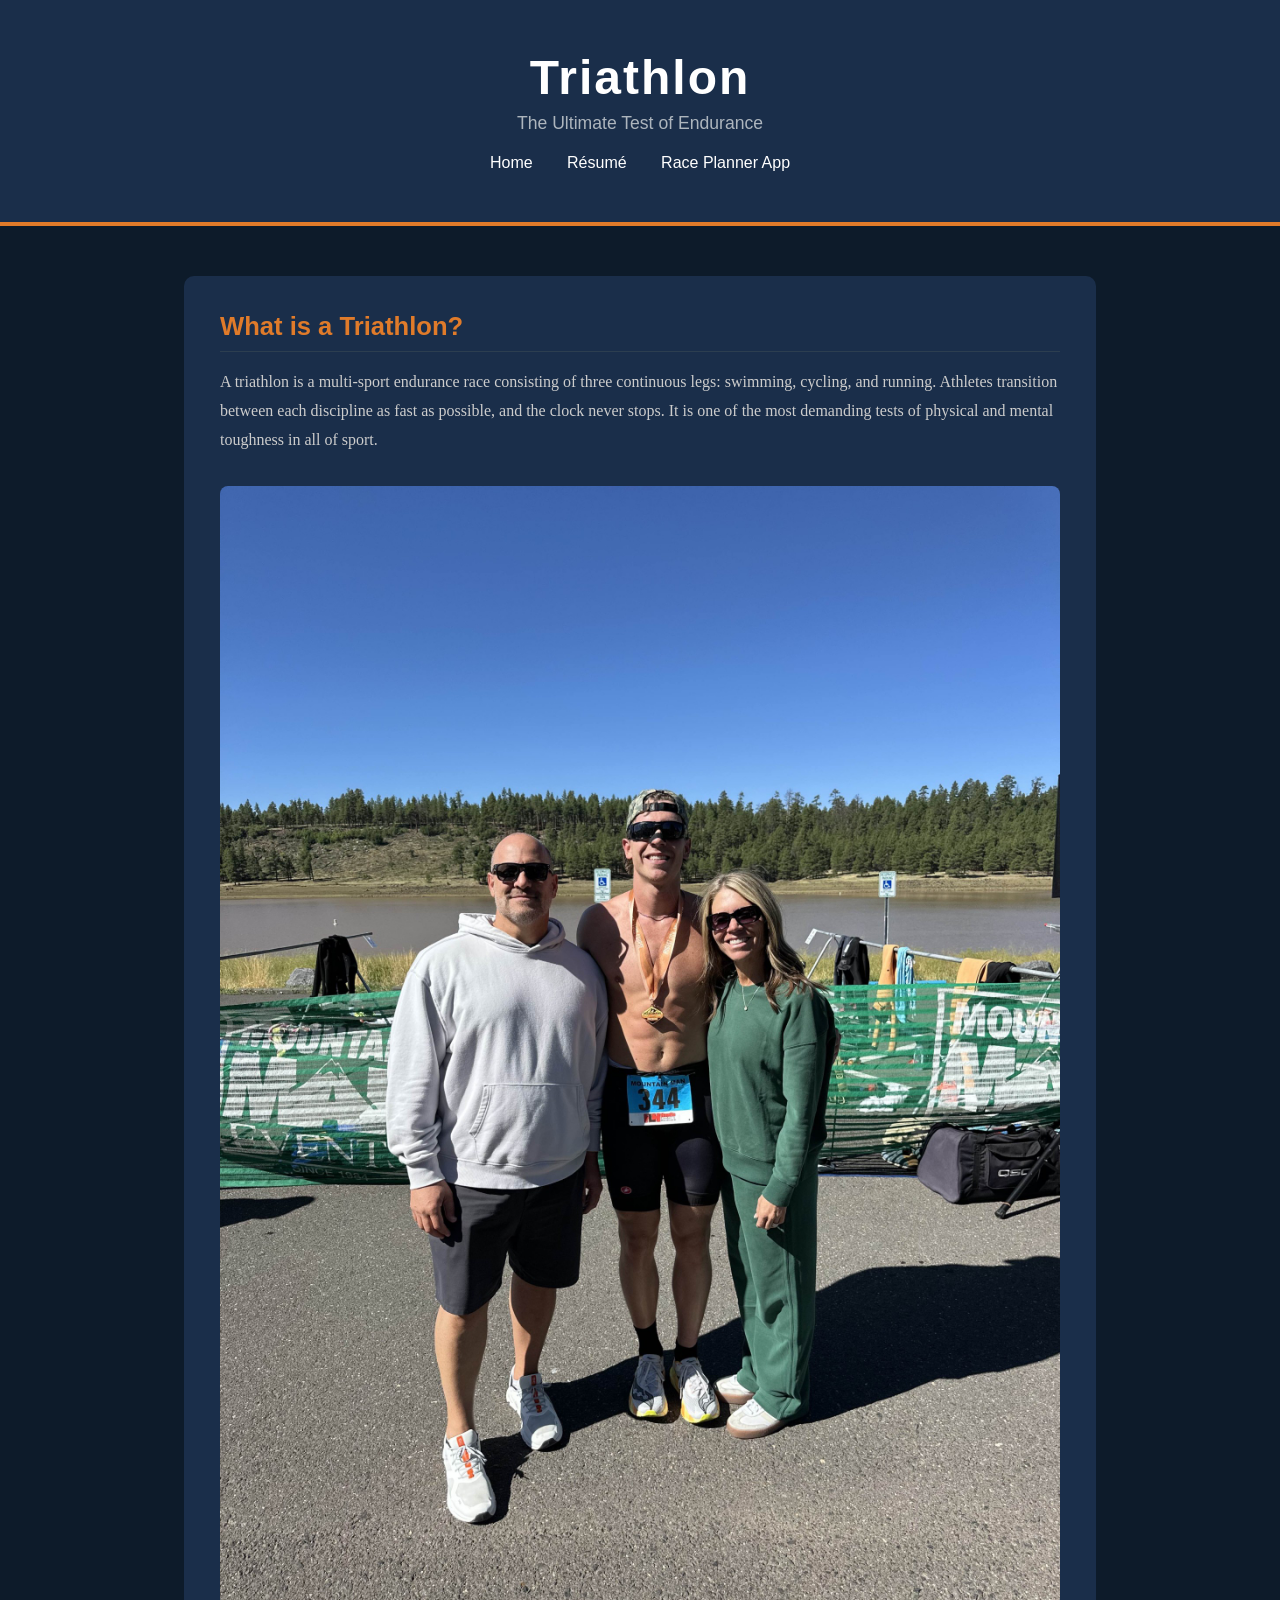
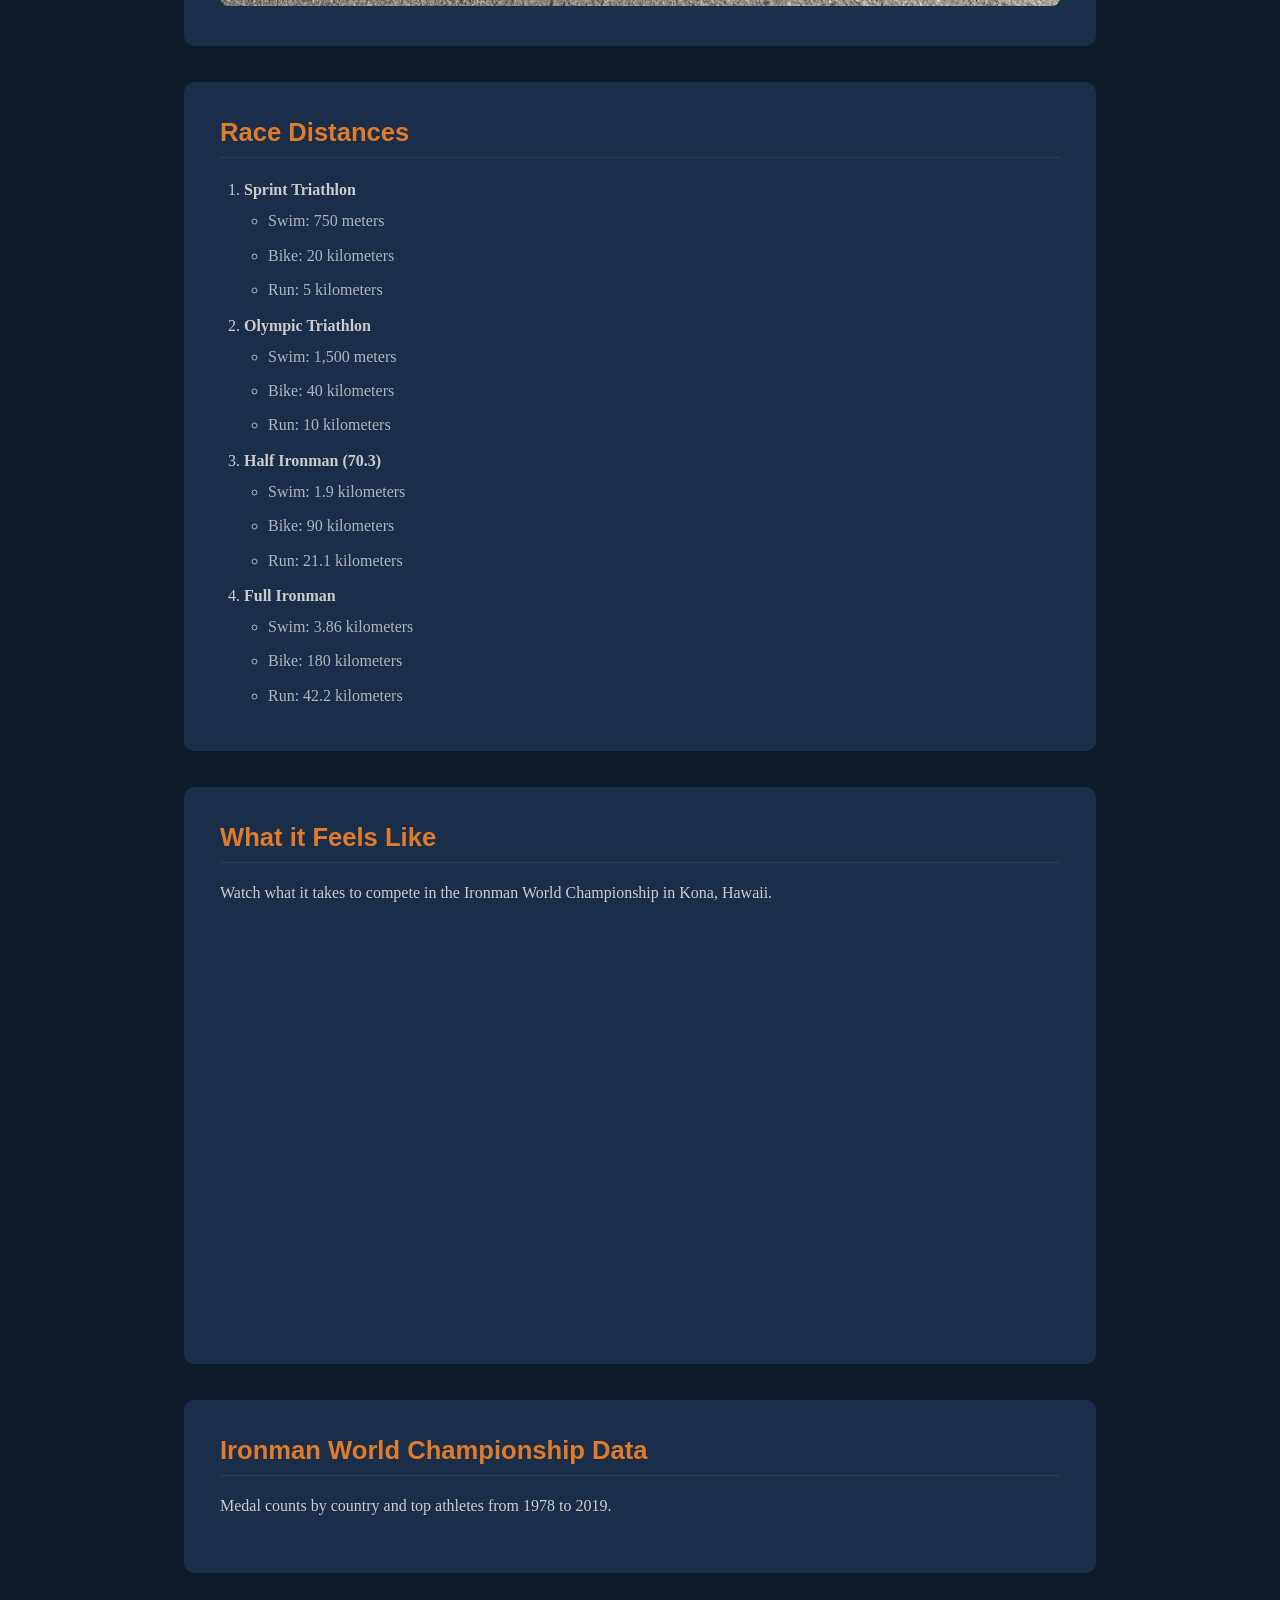
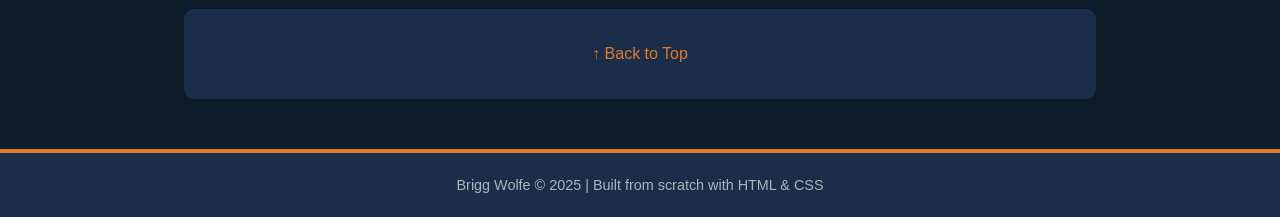
==== scratch.html @ 81ba6bf1 "Final" ====
<!DOCTYPE html>
<html lang="en">
<head>
  <meta charset="UTF-8">
  <meta name="viewport" content="width=device-width, initial-scale=1">
  <title>Triathlon | Brigg Wolfe</title>
  <link rel="stylesheet" href="scratch-style.css">
</head>
<body>

  <!-- On-page anchor target -->
  <div id="top"></div>

  <!-- Header -->
  <div id="header-div">
    <h1>Triathlon</h1>
    <p>The Ultimate Test of Endurance</p>
    <nav>
      <a href="index.html">Home</a>
      <a href="resume.html">Résumé</a>
      <a href="app.html">Race Planner App</a>
    </nav>
  </div>

  <!-- Main Content -->
  <div id="content-div">

    <!-- About Section -->
    <div class="section">
      <h2>What is a Triathlon?</h2>
      <p>
        A triathlon is a multi-sport endurance race consisting of three continuous legs:
        swimming, cycling, and running. Athletes transition between each discipline
        as fast as possible, and the clock never stops. It is one of the most
        demanding tests of physical and mental toughness in all of sport.
      </p>
     <img src="triathlete_jpg.jpg.jpg" alt="Triathlon race" class="content-img">

    </div>

    <!-- Race Distances - Ordered list with embedded unordered list -->
    <div class="section">
      <h2>Race Distances</h2>
      <ol>
        <li>
          <strong>Sprint Triathlon</strong>
          <ul>
            <li>Swim: 750 meters</li>
            <li>Bike: 20 kilometers</li>
            <li>Run: 5 kilometers</li>
          </ul>
        </li>
        <li>
          <strong>Olympic Triathlon</strong>
          <ul>
            <li>Swim: 1,500 meters</li>
            <li>Bike: 40 kilometers</li>
            <li>Run: 10 kilometers</li>
          </ul>
        </li>
        <li>
          <strong>Half Ironman (70.3)</strong>
          <ul>
            <li>Swim: 1.9 kilometers</li>
            <li>Bike: 90 kilometers</li>
            <li>Run: 21.1 kilometers</li>
          </ul>
        </li>
        <li>
          <strong>Full Ironman</strong>
          <ul>
            <li>Swim: 3.86 kilometers</li>
            <li>Bike: 180 kilometers</li>
            <li>Run: 42.2 kilometers</li>
          </ul>
        </li>
      </ol>
    </div>

    <!-- YouTube Video -->
    <div class="section">
      <h2>What it Feels Like</h2>
      <p>Watch what it takes to compete in the Ironman World Championship in Kona, Hawaii.</p>
      <div class="video-wrap">
        <iframe width="100%" height="400"
          src="https://www.youtube.com/embed/G2ZuzCpO398"
          title="Ironman World Championship"
          frameborder="0"
          allow="accelerometer; autoplay; clipboard-write; encrypted-media; gyroscope; picture-in-picture"
          allowfullscreen>
        </iframe>
      </div>
    </div>

    <!-- Tableau Section -->
    <div class="section">
      <h2>Ironman World Championship Data</h2>
      <p>Medal counts by country and top athletes from 1978 to 2019.</p>
      <div class='tableauPlaceholder' id='viz1' style='position: relative; width: 100%;'>
        <noscript>
          <a href='#'>
            <img alt='Ironman World Championship' src='https://public.tableau.com/static/images/Ir/IronmanWorldChampionship/Dashboard/1_rss.png' style='border: none' />
          </a>
        </noscript>
        <object class='tableauViz' style='display:none; width:100%;'>
          <param name='host_url' value='https%3A%2F%2Fpublic.tableau.com%2F' />
          <param name='embed_code_version' value='3' />
          <param name='site_root' value='' />
          <param name='name' value='IronmanWorldChampionship/Dashboard' />
          <param name='tabs' value='no' />
          <param name='toolbar' value='yes' />
          <param name='animate_transition' value='yes' />
          <param name='display_static_image' value='yes' />
          <param name='display_spinner' value='yes' />
        </object>
      </div>
      <script type='text/javascript'>
        var divElement = document.getElementById('viz1');
        var vizElement = divElement.getElementsByTagName('object')[0];
        vizElement.style.width = '100%';
        vizElement.style.height = '800px';
        var scriptElement = document.createElement('script');
        scriptElement.src = 'https://public.tableau.com/javascripts/api/viz_v1.js';
        divElement.parentNode.insertBefore(scriptElement, divElement);
      </script>
    </div>

    <!-- Back to top anchor link -->
    <div class="section" style="text-align:center;">
      <a href="#top" class="top-link">↑ Back to Top</a>
    </div>

  </div>

  <!-- Footer -->
  <div id="footer-div">
    <p>Brigg Wolfe &copy; 2025 | Built from scratch with HTML &amp; CSS</p>
  </div>

</body>
</html>
---- scratch-style.css ----
* {
  margin: 0;
  padding: 0;
  box-sizing: border-box;
}

body {
  background-color: #0d1b2a;
  font-family: 'Georgia', serif;
  color: #e0e0e0;
}

#header-div {
  background-color: #1a2e4a;
  color: white;
  padding: 50px 30px;
  text-align: center;
  font-family: 'Arial', sans-serif;
  border-bottom: 4px solid #e07b2a;
}

#header-div h1 {
  font-size: 3rem;
  font-weight: 700;
  letter-spacing: 2px;
  margin-bottom: 8px;
}

#header-div p {
  font-size: 1.1rem;
  color: #adb5bd;
  margin-bottom: 20px;
}

#header-div nav a {
  color: white;
  text-decoration: none;
  margin: 0 15px;
  font-size: 1rem;
  font-family: 'Arial', sans-serif;
  border-bottom: 2px solid transparent;
  padding-bottom: 4px;
  transition: border-color 0.2s;
}

#header-div nav a:hover {
  border-bottom: 2px solid #e07b2a;
}

#content-div {
  max-width: 960px;
  margin: 50px auto;
  padding: 0 24px;
}

.section {
  background-color: #1a2e4a;
  border-radius: 10px;
  padding: 36px;
  margin-bottom: 36px;
}

.section h2 {
  font-family: 'Arial', sans-serif;
  font-size: 1.6rem;
  color: #e07b2a;
  margin-bottom: 16px;
  border-bottom: 1px solid #2c3e50;
  padding-bottom: 10px;
}

.section p {
  font-size: 1rem;
  line-height: 1.8;
  color: #ccc;
  margin-bottom: 16px;
}

.section ol {
  padding-left: 24px;
  color: #ccc;
  line-height: 2;
}

.section ul {
  padding-left: 24px;
  color: #adb5bd;
  line-height: 1.9;
}

.section li {
  margin-bottom: 4px;
}

.content-img {
  width: 100%;
  border-radius: 8px;
  margin-top: 16px;
}

.video-wrap {
  margin-top: 16px;
  border-radius: 8px;
  overflow: hidden;
}

.top-link {
  color: #e07b2a;
  font-family: 'Arial', sans-serif;
  font-size: 1rem;
  text-decoration: none;
}

.top-link:hover {
  text-decoration: underline;
}

#footer-div {
  background-color: #1a2e4a;
  color: #adb5bd;
  text-align: center;
  padding: 24px;
  font-family: 'Arial', sans-serif;
  font-size: 0.9rem;
  border-top: 4px solid #e07b2a;
}
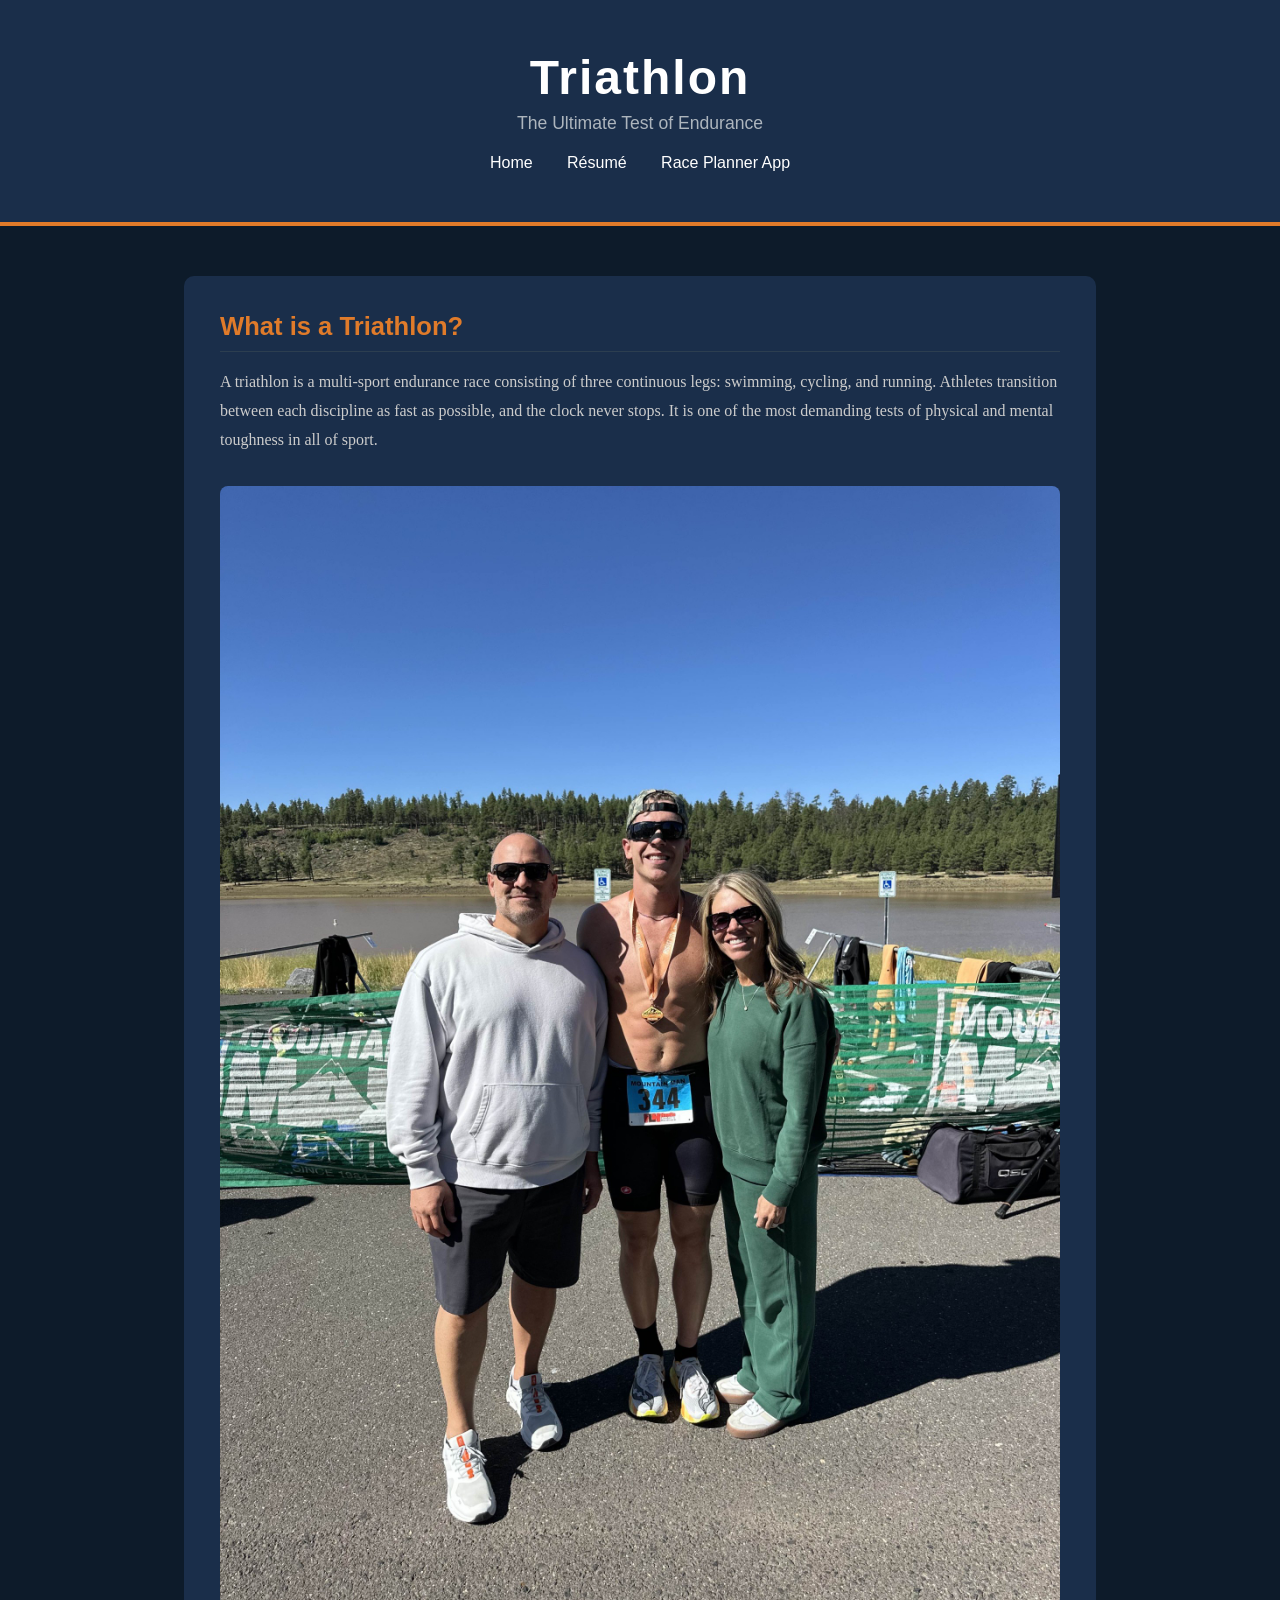
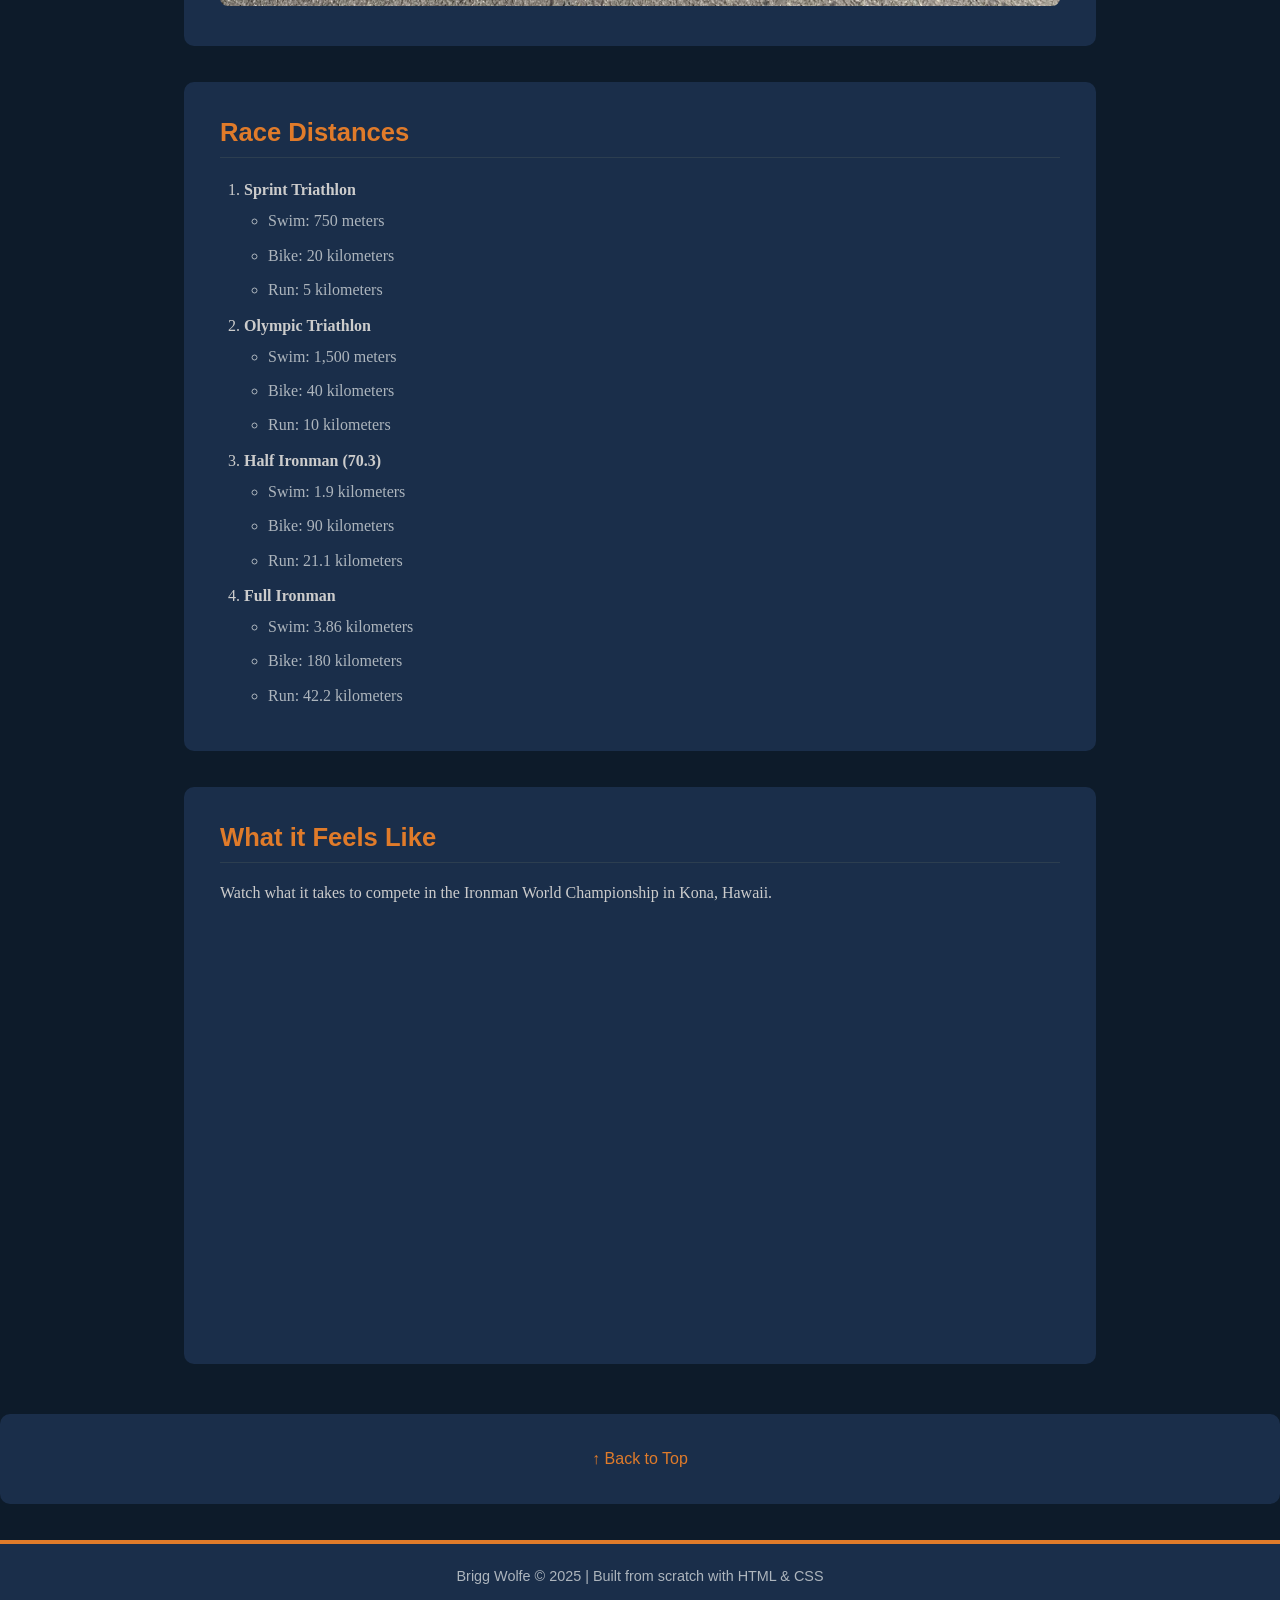
==== commit f39bba00: "new" ====
--- a/scratch.html
+++ b/scratch.html
@@ -83,46 +83,43 @@
       <p>Watch what it takes to compete in the Ironman World Championship in Kona, Hawaii.</p>
       <div class="video-wrap">
         <iframe width="100%" height="400"
-          src="https://www.youtube.com/embed/G2ZuzCpO398"
-          title="Ironman World Championship"
-          frameborder="0"
-          allow="accelerometer; autoplay; clipboard-write; encrypted-media; gyroscope; picture-in-picture"
-          allowfullscreen>
-        </iframe>
+ src="https://www.youtube.com/embed/fdvJU4-oHuY"
+  title="Ironman World Championship"
+  frameborder="0"
+  allow="accelerometer; autoplay; clipboard-write; encrypted-media; gyroscope; picture-in-picture"
+  allowfullscreen>
+</iframe>
       </div>
     </div>
 
     <!-- Tableau Section -->
-    <div class="section">
-      <h2>Ironman World Championship Data</h2>
-      <p>Medal counts by country and top athletes from 1978 to 2019.</p>
-      <div class='tableauPlaceholder' id='viz1' style='position: relative; width: 100%;'>
-        <noscript>
-          <a href='#'>
-            <img alt='Ironman World Championship' src='https://public.tableau.com/static/images/Ir/IronmanWorldChampionship/Dashboard/1_rss.png' style='border: none' />
-          </a>
-        </noscript>
-        <object class='tableauViz' style='display:none; width:100%;'>
-          <param name='host_url' value='https%3A%2F%2Fpublic.tableau.com%2F' />
-          <param name='embed_code_version' value='3' />
-          <param name='site_root' value='' />
-          <param name='name' value='IronmanWorldChampionship/Dashboard' />
-          <param name='tabs' value='no' />
-          <param name='toolbar' value='yes' />
-          <param name='animate_transition' value='yes' />
-          <param name='display_static_image' value='yes' />
-          <param name='display_spinner' value='yes' />
-        </object>
-      </div>
-      <script type='text/javascript'>
-        var divElement = document.getElementById('viz1');
-        var vizElement = divElement.getElementsByTagName('object')[0];
-        vizElement.style.width = '100%';
-        vizElement.style.height = '800px';
-        var scriptElement = document.createElement('script');
-        scriptElement.src = 'https://public.tableau.com/javascripts/api/viz_v1.js';
-        divElement.parentNode.insertBefore(scriptElement, divElement);
-      </script>
+   <div class='tableauPlaceholder' id='viz1' style='position: relative; width: 100%;'>
+  <noscript>
+    <a href='#'>
+      <img alt='Ironman World Championship' src='https://public.tableau.com/static/images/Ir/IronmanWorldChampionship/Dashboard/1_rss.png' style='border: none' />
+    </a>
+  </noscript>
+  <object class='tableauViz' style='display:none; width:100%;'>
+    <param name='host_url' value='https%3A%2F%2Fpublic.tableau.com%2F' />
+    <param name='embed_code_version' value='3' />
+    <param name='site_root' value='' />
+    <param name='name' value='IronmanWorldChampionship/Dashboard' />
+    <param name='tabs' value='no' />
+    <param name='toolbar' value='yes' />
+    <param name='animate_transition' value='yes' />
+    <param name='display_static_image' value='yes' />
+    <param name='display_spinner' value='yes' />
+  </object>
+</div>
+<script type='text/javascript'>
+  var divElement = document.getElementById('viz1');
+  var vizElement = divElement.getElementsByTagName('object')[0];
+  vizElement.style.width = '100%';
+  vizElement.style.height = '800px';
+  var scriptElement = document.createElement('script');
+  scriptElement.src = 'https://public.tableau.com/javascripts/api/viz_v1.js';
+  divElement.parentNode.insertBefore(scriptElement, divElement);
+</script>
     </div>
 
     <!-- Back to top anchor link -->
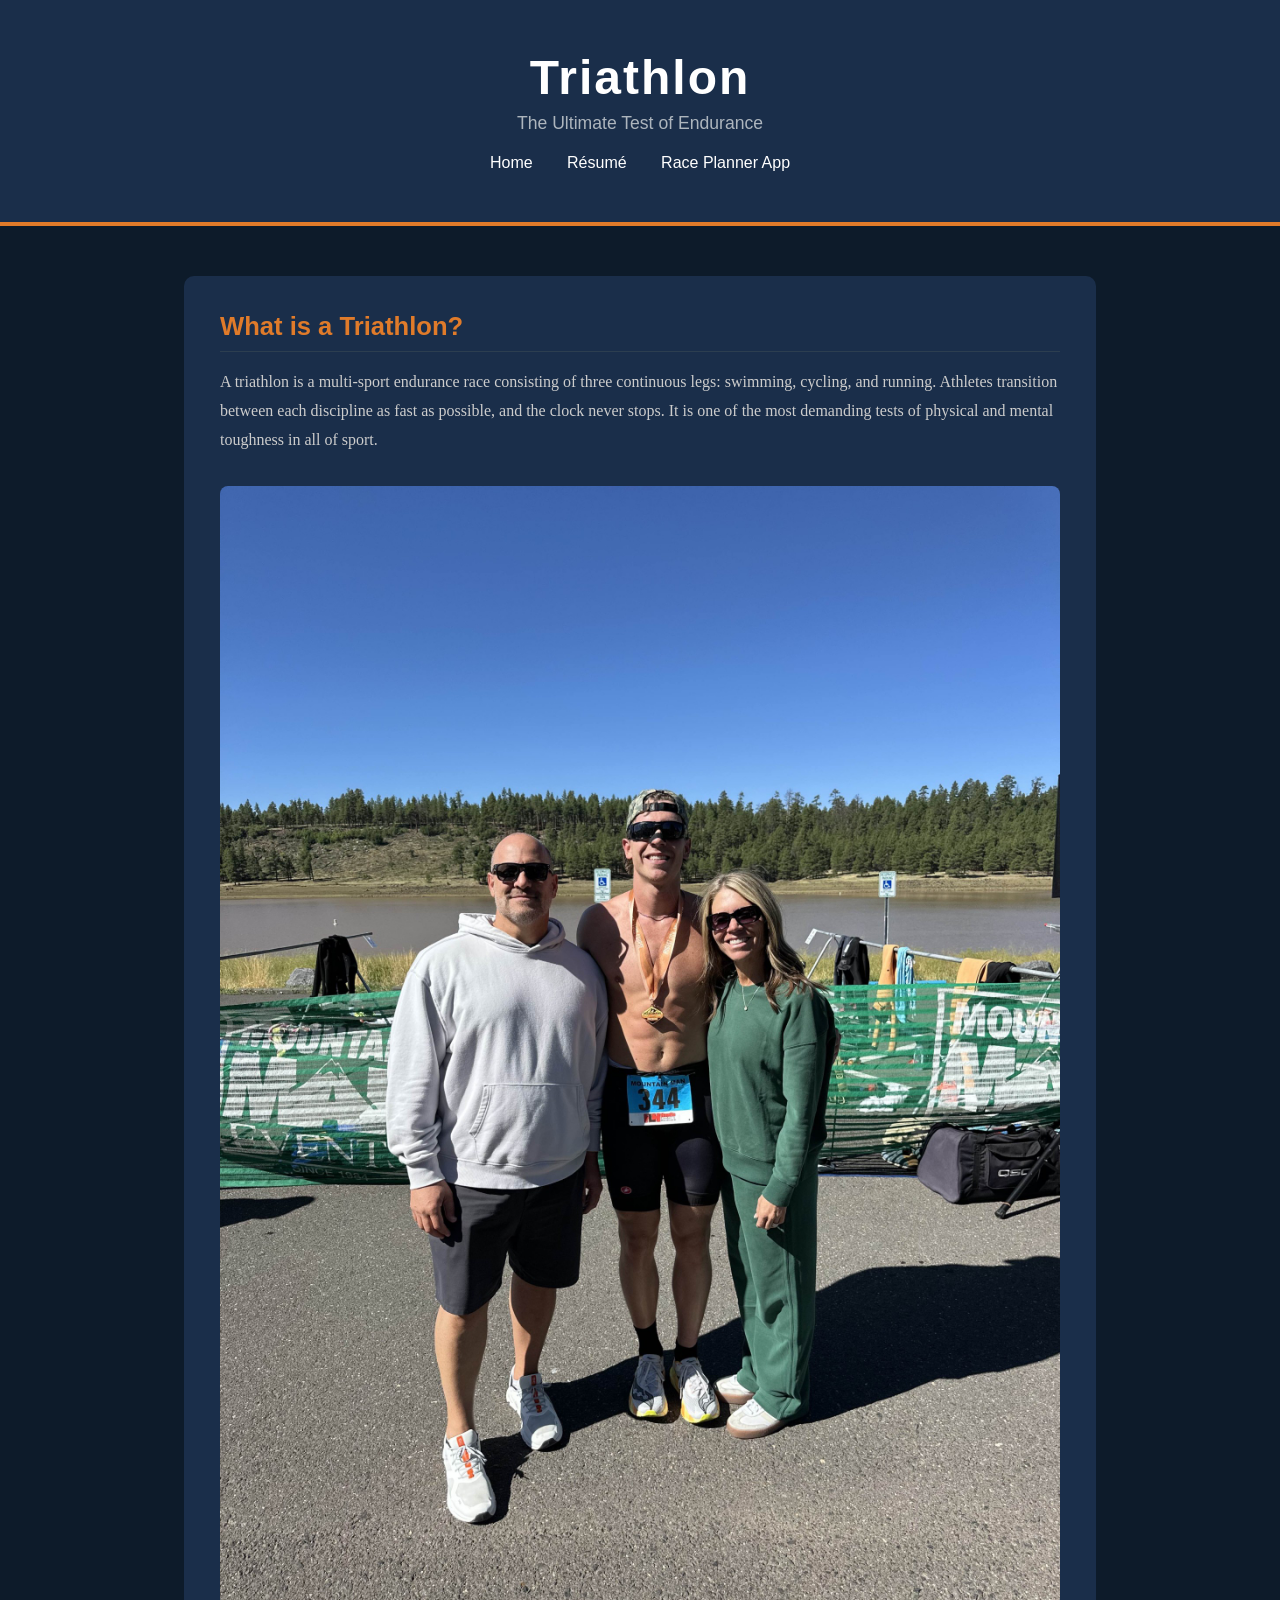
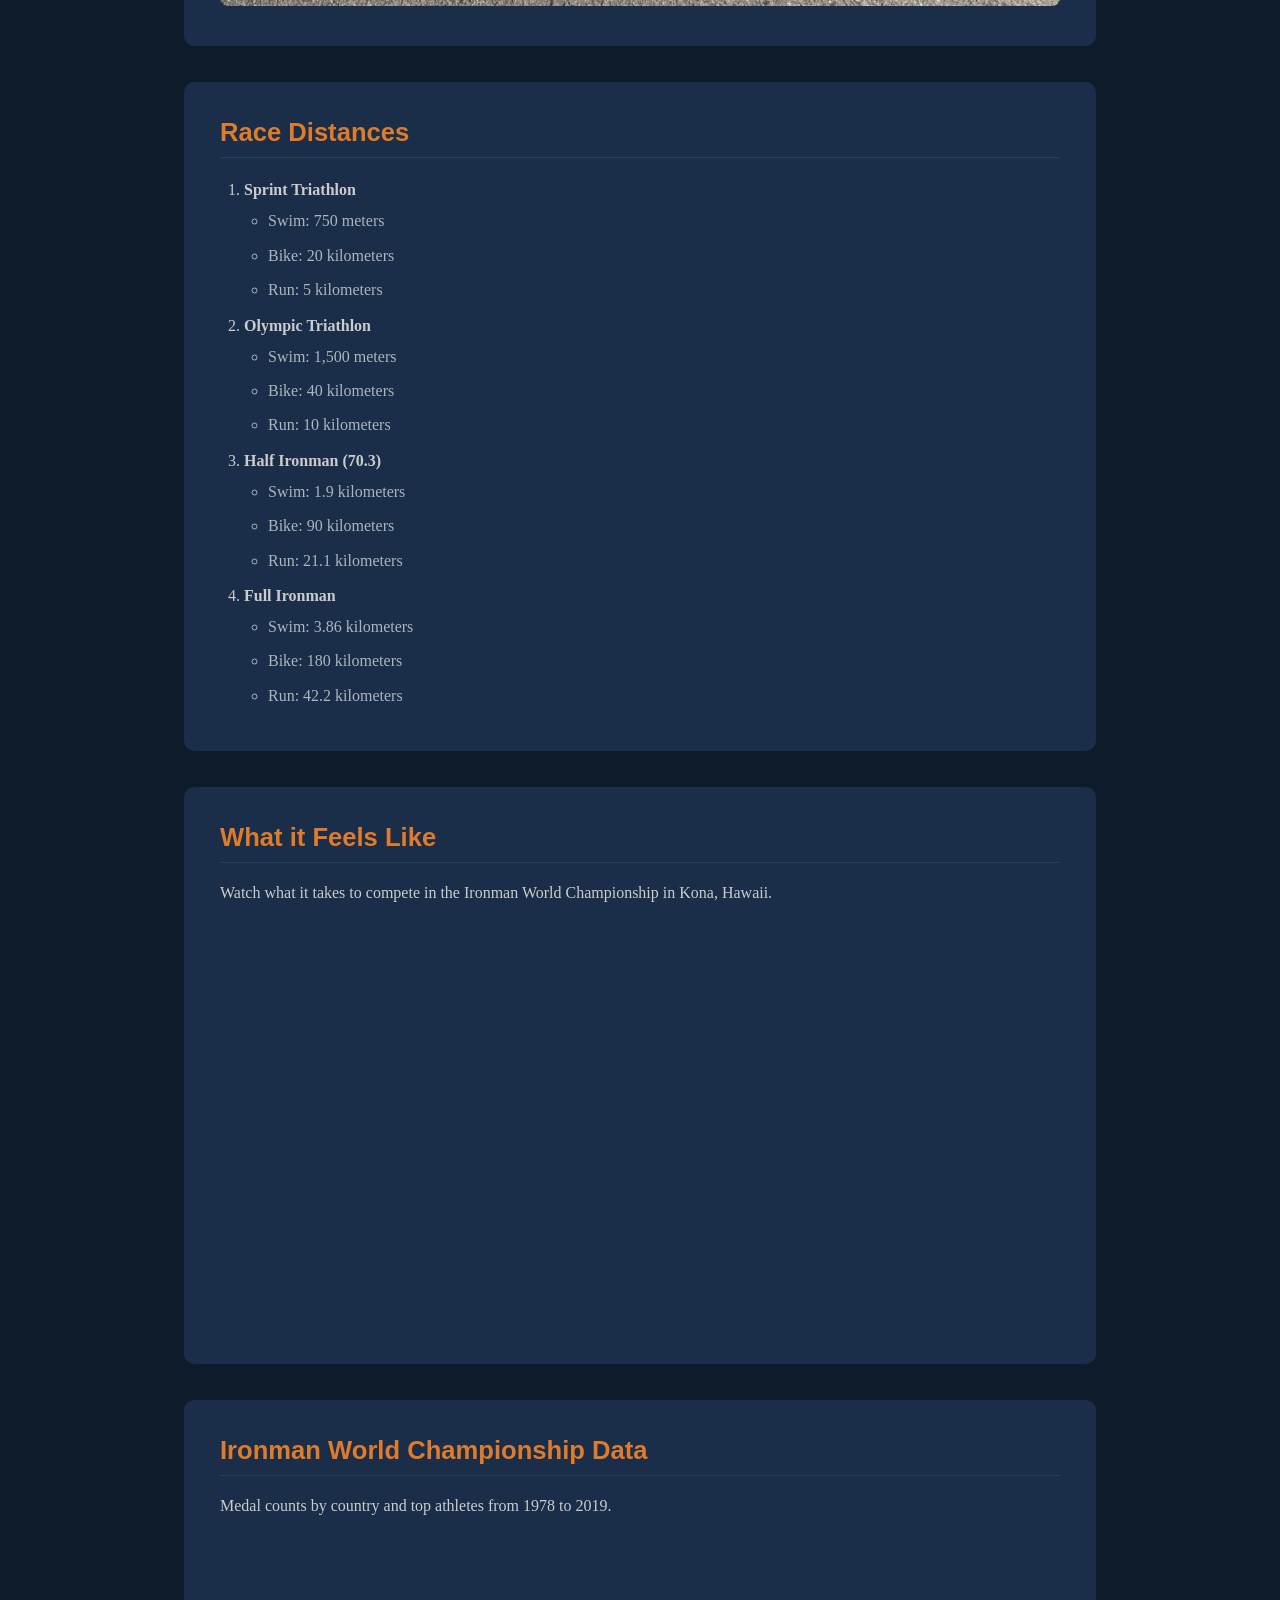
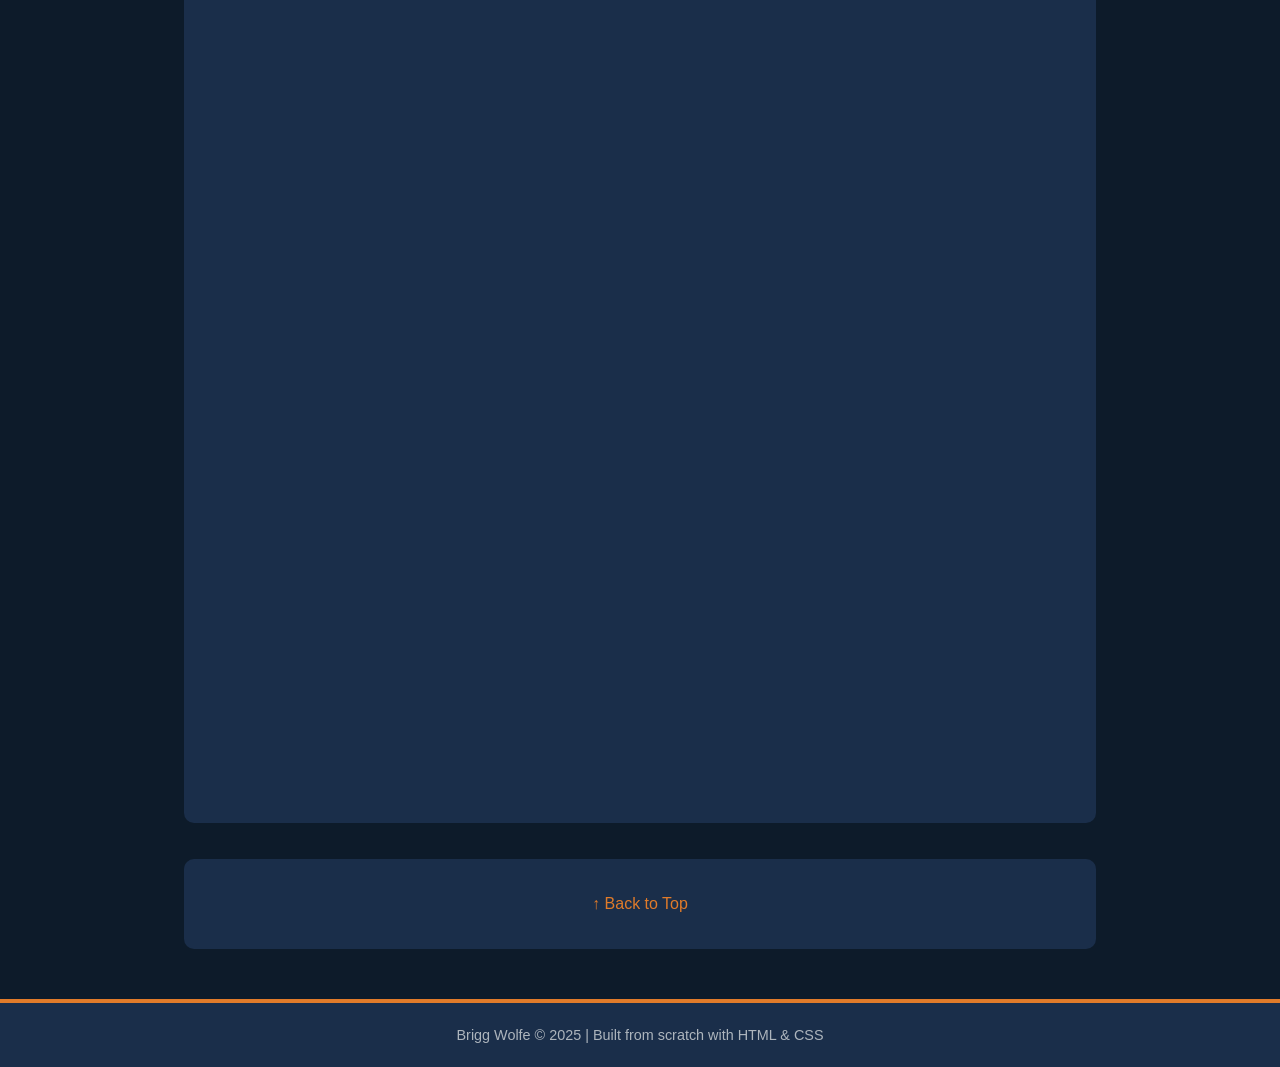
==== commit 06fbd944: "Update scratch.html" ====
--- a/scratch.html
+++ b/scratch.html
@@ -93,34 +93,37 @@
     </div>
 
     <!-- Tableau Section -->
-   <div class='tableauPlaceholder' id='viz1' style='position: relative; width: 100%;'>
-  <noscript>
-    <a href='#'>
-      <img alt='Ironman World Championship' src='https://public.tableau.com/static/images/Ir/IronmanWorldChampionship/Dashboard/1_rss.png' style='border: none' />
-    </a>
-  </noscript>
-  <object class='tableauViz' style='display:none; width:100%;'>
-    <param name='host_url' value='https%3A%2F%2Fpublic.tableau.com%2F' />
-    <param name='embed_code_version' value='3' />
-    <param name='site_root' value='' />
-    <param name='name' value='IronmanWorldChampionship/Dashboard' />
-    <param name='tabs' value='no' />
-    <param name='toolbar' value='yes' />
-    <param name='animate_transition' value='yes' />
-    <param name='display_static_image' value='yes' />
-    <param name='display_spinner' value='yes' />
-  </object>
+   <div class="section">
+  <h2>Ironman World Championship Data</h2>
+  <p>Medal counts by country and top athletes from 1978 to 2019.</p>
+  <div class='tableauPlaceholder' id='viz1776210839415' style='position: relative; width: 100%; height: 850px;'>
+    <noscript>
+      <a href='#'>
+        <img alt='Dashboard 2' src='https://public.tableau.com/static/images/Da/DashboardIronmanchampionships/Dashboard2/1_rss.png' style='border: none; width: 100%;' />
+      </a>
+    </noscript>
+    <object class='tableauViz' style='width:100%; height:850px;'>
+      <param name='host_url' value='https%3A%2F%2Fpublic.tableau.com%2F' />
+      <param name='embed_code_version' value='3' />
+      <param name='site_root' value='' />
+      <param name='name' value='DashboardIronmanchampionships/Dashboard2' />
+      <param name='tabs' value='no' />
+      <param name='toolbar' value='yes' />
+      <param name='animate_transition' value='yes' />
+      <param name='display_static_image' value='yes' />
+      <param name='display_spinner' value='yes' />
+    </object>
+  </div>
+  <script type='text/javascript'>
+    var divElement = document.getElementById('viz1776210839415');
+    var vizElement = divElement.getElementsByTagName('object')[0];
+    vizElement.style.width = '100%';
+    vizElement.style.height = '850px';
+    var scriptElement = document.createElement('script');
+    scriptElement.src = 'https://public.tableau.com/javascripts/api/viz_v1.js';
+    vizElement.parentNode.insertBefore(scriptElement, vizElement);
+  </script>
 </div>
-<script type='text/javascript'>
-  var divElement = document.getElementById('viz1');
-  var vizElement = divElement.getElementsByTagName('object')[0];
-  vizElement.style.width = '100%';
-  vizElement.style.height = '800px';
-  var scriptElement = document.createElement('script');
-  scriptElement.src = 'https://public.tableau.com/javascripts/api/viz_v1.js';
-  divElement.parentNode.insertBefore(scriptElement, divElement);
-</script>
-    </div>
 
     <!-- Back to top anchor link -->
     <div class="section" style="text-align:center;">
